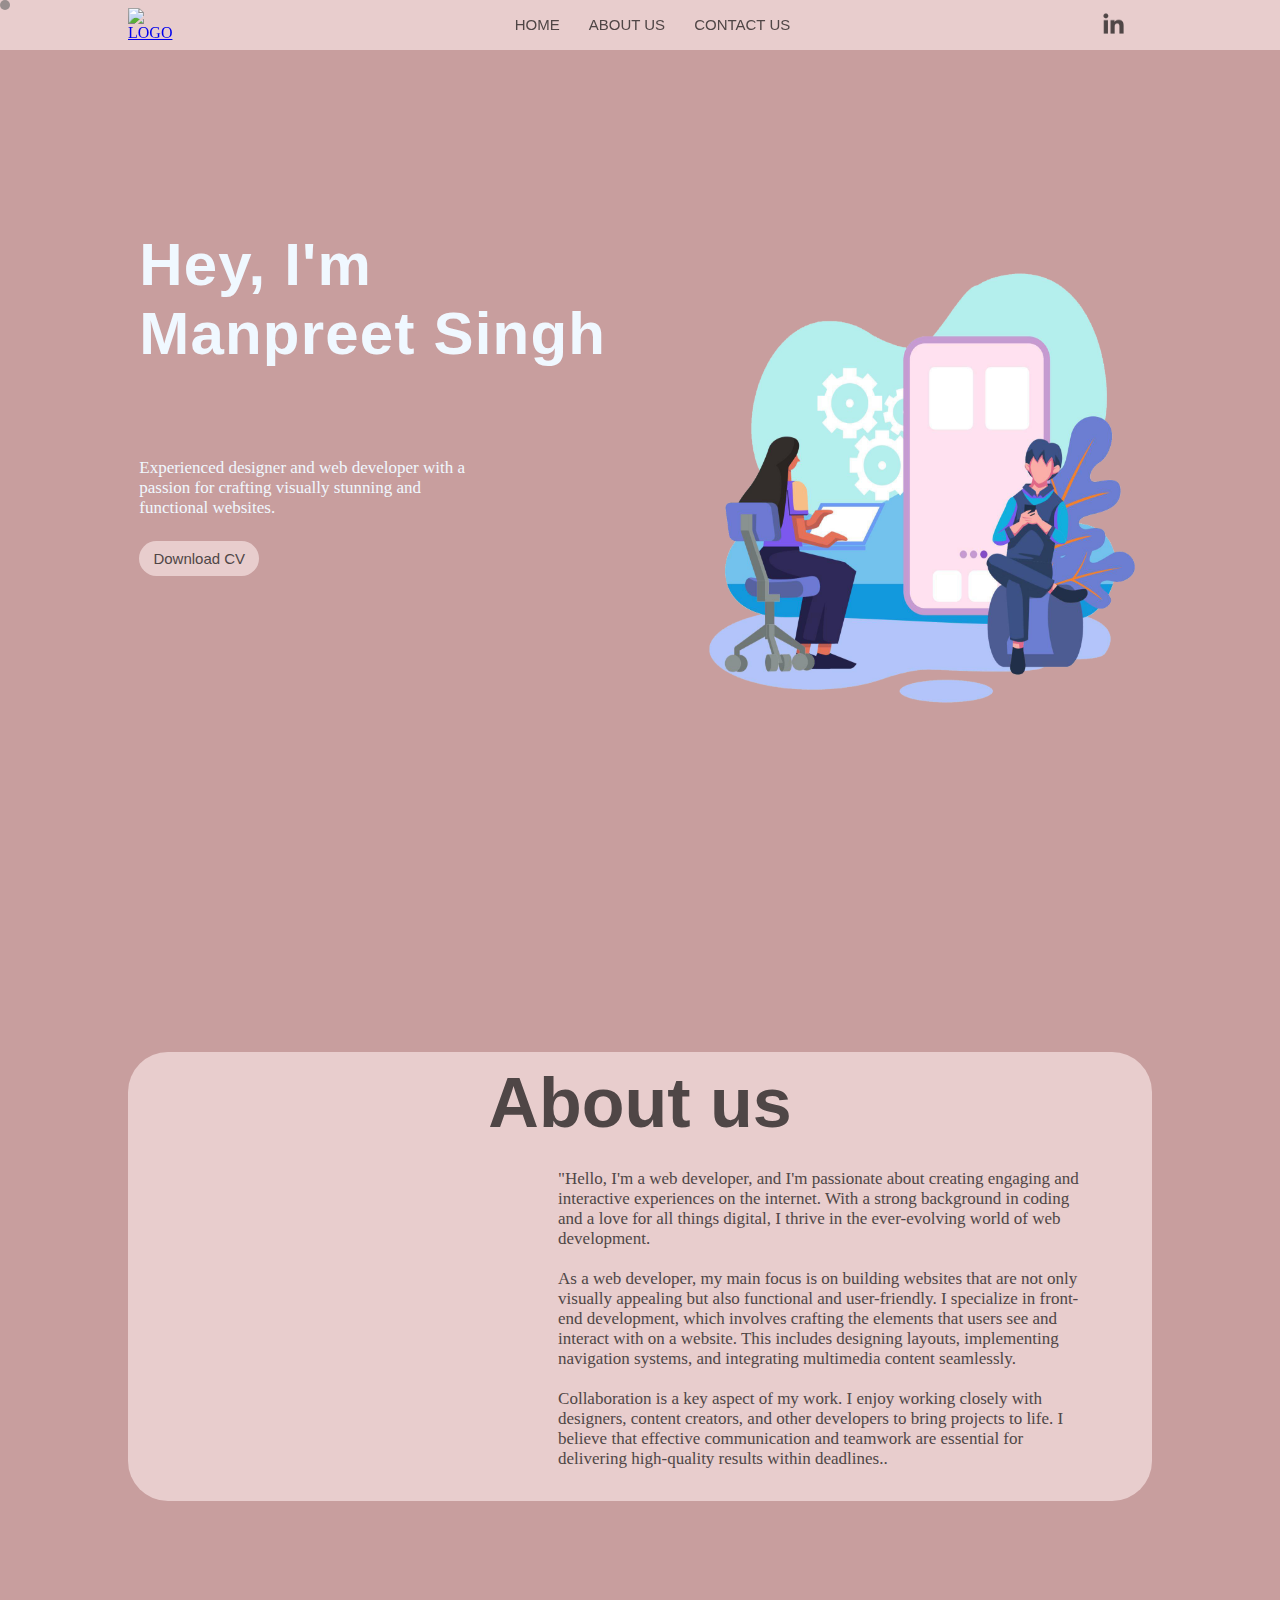
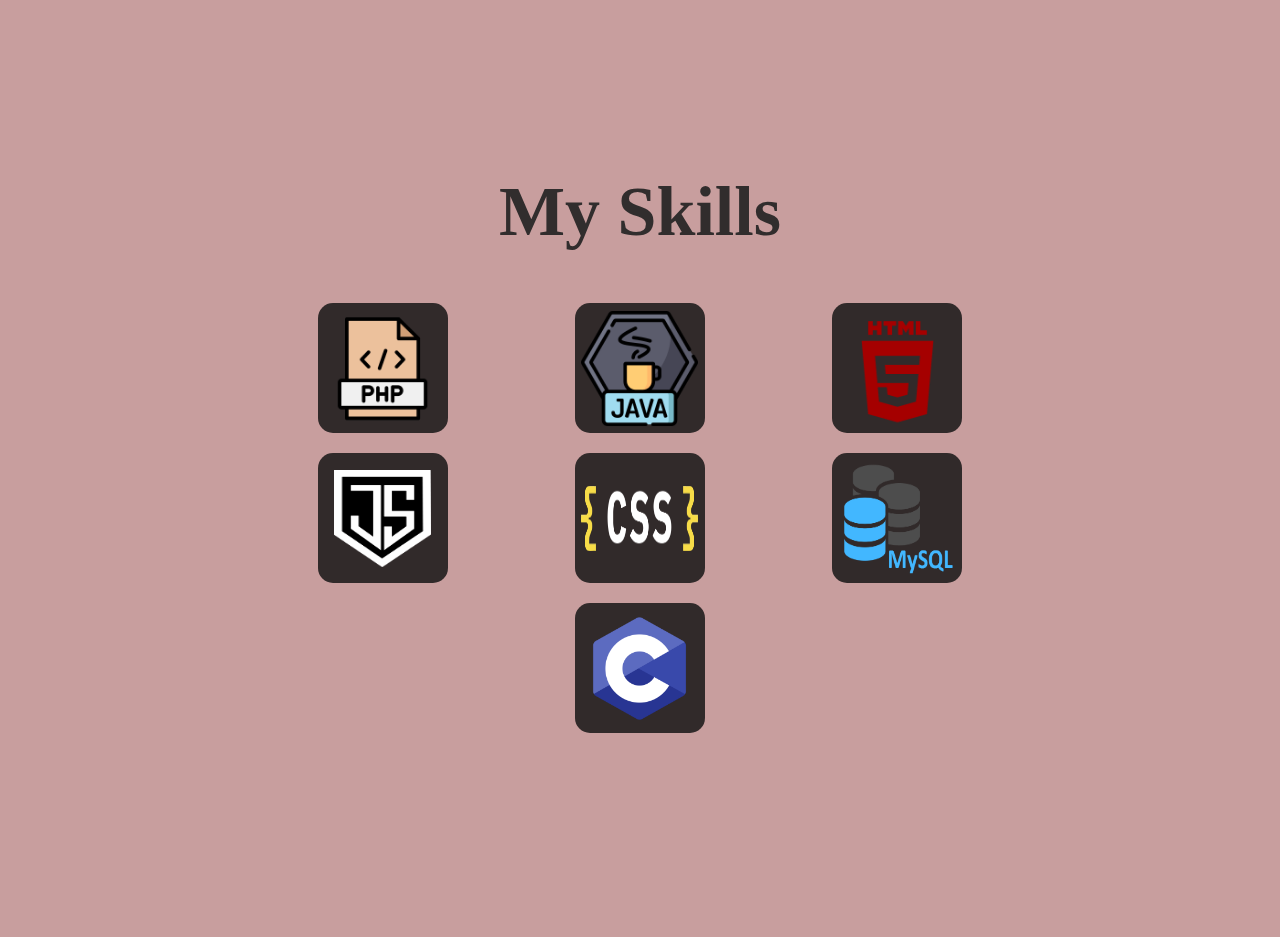
==== index.html @ 9fb5e221 "Add files via upload" ====
<!DOCTYPE html>
<html lang="en">
    <head>
        <meta charset="UTF-8">
        <meta name="viewport" content="width=device-width, initial-scale=1.0">
        <title>Document</title>
        <link rel="stylesheet" href="style.css">
    </head>
    <body id="a">

        <div id="main">
            <div id="corsur"></div>

            <div id="nav">
                <a href="index.html">
                    <img src alt="LOGO">
                </a>
                <div id="nav-iteam">
                    <a href="#page1">HOME</a>
                    <a href="#page2-container">ABOUT US</a>
                    <a href="contact.html">CONTACT US</a>
                </div>
                <div id="linkedin"> <a href="index.html">
                        <img src="nav-linkedin.png" alt="LOGO">
                    </a>
                </div>
            </div>
            <div id="page1">
                <div id="img-page1-600">
                    <img src="vector.png" alt srcset width="600px"
                        height="650px">
                </div>
                <div id="text-1">
                    <div id="effects"> <h1> Hey, I'm <br>Manpreet Singh</h1></div>
                    <p>Experienced designer and web developer with a passion
                        for crafting visually stunning and functional websites.</p>
                   <div id="btn"><button type="submit">Download CV</button></div> 
                </div>
                <div id="img-page1">
                    <img src="vector.png" alt srcset width="600px"
                        height="650px">
                </div>
            </div>
            <div id="page2-container">
                <div id="page2">
                    <h1>About us</h1>
                    <div id="adjust">
                        <div id="page2-img"></div>
                        <div id="page2-text">

                            <p>"Hello, I'm a web developer, and I'm passionate
                                about
                                creating engaging and interactive experiences on
                                the
                                internet. With a strong background in coding and
                                a
                                love for all things digital, I thrive in the
                                ever-evolving world of web development.
                                <br><br>

                                As a web developer, my main focus is on building
                                websites that are not only visually appealing
                                but
                                also functional and user-friendly. I specialize
                                in
                                front-end development, which involves crafting
                                the
                                elements that users see and interact with on a
                                website. This includes designing layouts,
                                implementing navigation systems, and integrating
                                multimedia content seamlessly.
                                <br><br>
                                Collaboration is a key aspect of my work. I
                                enjoy
                                working closely with designers, content
                                creators,
                                and other developers to bring projects to life.
                                I
                                believe that effective communication and
                                teamwork
                                are essential for delivering high-quality
                                results
                                within deadlines..</p>
                        </div>
                    </div>
                </div>
            </div>
            <div id="page3">
                <h1>My Skills</h1>
                <div id="page-3-container">
                    
                        <div class="box"><img src="php.png" alt="" srcset=""></div>
                        <div class="box "><img src="java.png" alt="" srcset=""></div>
                        <div class="box"><img src="html.png" alt="" srcset=""></div>
                        <div class="box adjustjs"><img src="js.png" alt="" srcset=""></div>
                   
                        <div class="box adjustcss" ><img src="css.png" alt="" srcset="" height="30px"></div>
                        <div class="box"><img src="mysql.png" alt="" srcset=""></div>
                        <div class="box"><img src="c++.png" alt="" srcset=""></div>
                       
                </div>
            </div>

        </div>

        <script src="script.js"></script>
    </body>
</html>
---- style.css ----
* {
    margin: 0px;
    padding: 0px;
}

body {
    background-color: #C89E9E;

}

#corsur {
    width: 10px;
    height: 10px;
    border-radius: 50%;
    position: fixed;
    background-image: url(black.jpg);
    background-size: cover;
    transition: all linear 0.3s;
    cursor: none;
}

#nav {
    position: sticky;
    top: 0px;
    padding: 0% 10%;
    width: 100wh;
    height: 50px;
    background-color: rgba(254, 237, 237, 0.6);
    display: grid;
    grid-template-columns: 5% 90% 5%;
    align-items: center;

}

#nav-iteam {
    text-align: center;

}

#nav-iteam a {
    font-family: Rubik, sans-serif;
    font-size: 15px;
    font-weight: 500;
    text-decoration: none;
    color: #4F4646;
    padding-left: 25px;


}

#linkedin img {
    width: 25px;

    height: 25px;
}


/* page 1*/
#page1 {
    height: 100vh;
    width: 100wh;
    background-color: #C89E9E;
    padding: 0% 10%;
    display: grid;
    grid-template-columns: 55% 45%;


}

#text-1 {

    width: 100%;
    height: 100%;
    font-size: 50px;
}

#img-page1 {

    width: 100%;
    height: 100%;
    display: grid;
    justify-content: center;
    align-items: center;

}

#img-page1-600
{
    width: 100%;
    height: 100%;
    display: grid;
    justify-content: center;
    align-items: center;
   display: none;
   
}
#img-page1-600 img{
    width: 100%;
    height: 100%;
}

#text-1 {
    padding-left: 2%;
    display: grid;
    grid-template-rows: 42% 10%;
}

#text-1 h1 {
    font-size: 60px;
    font-family: Rubik, sans-serif;
    display: grid;
    align-items: end;
    color: aliceblue;

    letter-spacing: 0.02em;

}

#effects {
    margin-top: 180px;
    width: 510px;
    height: 150px;
}

#text-1 p {
width: 60%;
    display: grid;
    align-items: end;
    line-height: 20px;
    font-size: 17px;
    font-weight: 400;
    color: aliceblue;
}

#text-1 button {
    margin-top: 20px;
    width: 120px;
    height: 35px;
    background-color: rgba(254, 237, 237, 0.6);
    border: 10px;
    border-radius: 50px;
    font-family: Rubik, sans-serif;
    font-size: 15px;
    font-weight: 500;
    text-decoration: none;
    color: #4F4646;
    margin-left: 0px;
}

#img-page1 img {
    padding-bottom: 25px;
    align-items: center;
}

#page2-container {
    width: 100wh;
    height: 80vh;
    padding-top: 8%;
}

#page2 {
    height: 60vh
    width: 100wh;
    margin: 0% 10%;

    background-color: rgba(254, 237, 237, 0.6);
    display: grid;
    grid-template-rows: 13% 87%;
    border: 2px;

    border-radius: 40px;
}

#page2 h1 {
    margin-top: 11PX;
    color: #4F4646;
    font-size: 70px;
    display: grid;
    justify-content: center;
    font-family: Rubik, sans-serif;
}

#adjust {
    margin-top: 30px;
    display: grid;
    grid-template-columns: 42% 58%;
}

#page2-text {
    margin-top: 28px;
    width: 90%;



}

#page2-text p {
    line-height: 20px;
    font-size: 17px;
    font-weight: 400;
    color: #4F4646;

}

#page3 {
    width: 100wh;
    height: 85vh;

    margin: 0% 10%;
    text-align: center;

}

#page3 h1 {
    color: #312d2d;
    font-size: 70px;
}

#page-3-container {
    padding-top: 4%;
    width: 80%;
    height: 50vh;
    margin: 0% 10%;

    display: flex;
    flex-direction: row;
    flex-wrap: wrap;
    justify-content: space-evenly;
}


.box {
    position: relative;
    margin: 10PX 40PX;
    width: 130px;
    height: 130px;
    background-color: rgba(30, 28, 28, 0.889);
    display: flex;
    align-items: center;
    justify-content: center;
    border-radius: 15px;

}
@media (min-width:600px)
{
.box:hover
{
    margin: 5PX 40PX;
    width: 140px;
    height: 140px;
   
}
}

.box img {
    width: 90%;
    height: 90%;
}
.adjustcss img{
    height: 50%;
}
.adjustjs img 
{
    width: 75% ;
    height: 75%;
}



/* CONTACT*/
#cont {
    height: 100vh;
    width: 100wh;
    margin: 0% 10%;

    display: flex;
    align-items: center;
    justify-content: center;


}


#contact-cantainer {
    background-color: rgba(254, 237, 237, 0.6);
    border-radius: 20PX;
    width: 900px;
    height: 400px;
    display: flex;
    flex-direction: row;
    box-shadow: 10px 10px 5px rgb(71, 50, 50);
}


#cantainer-left {
    width: 600px;
    height: 400PX;

    display: flex;
    flex-direction: column;


}

#forms {
    margin: auto;
    margin-top: 0px;
    margin-bottom: 10PX;
}

#text h2 {
    text-align: left;
    font-size: 33px;
    font-family: Rubik, sans-serif;
    margin-top: 35px;
    margin-left: 37px;
}

#forms form {
    margin-top: 60px;


}



.form-data {
    width: 245px;
    margin-right: 15px;
    margin-bottom: 20px;
    height: 25px;
    border: none;
    background-color: rgba(249, 224, 224, 0.1);
    border-bottom: 1px solid black;
    font-size: 15px;
    margin-bottom: 35px;

}

.message {
    width: 510px;
    margin-bottom: 20px;
    height: 25px;
    border: none;
    background-color: rgba(249, 224, 224, 0.1);
    border-bottom: 1px solid black;
}

button {
    width: 110px;
    height: 39px;
    border: 0PX;
    border-radius: 5px;
    background-color: #b78383;
    margin-left: 37PX;

}

button h3 {
    font-family: Rubik, sans-serif;
    font-weight: 500;

}

.buttons button {
    display: flex;
    flex-direction: row;
}

.buttons h3,
img {
    margin: auto;
}

.buttons img {
    margin-left: 2px;
}

.buttons img {
    width: 15px;
    height: 20px;
}


/*left*/





#cantainer-rigth {
    width: 300px;
    height: 400PX;
    background-color: #b78383;
    display: flex;
    flex-direction: column;
    border-top-right-radius: 20px;
    border-bottom-right-radius: 20px;

}

#heading {
    height: 115px;

}

#heading h1 {
    font-size: 23px;
    text-align: center;

    padding-top: 37px;

}

#b {
    width: 260;
    height: 106px;

    display: flex;
    flex-direction: column;
    align-items: center;

}

.cover {
    width: 50px;
    height: 50px;
    border-radius: 50%;
    background-color: rgba(248, 246, 246, 0.4);
    display: flex;
    align-items: center;
    justify-content: center;
    border: 2px solid white;
    margin-bottom: 8px;
}

#b img {
    width: 30PX;
    height: 30PX;
    align-content: center;

}

#c {

    height: 106px;
    display: flex;
    flex-direction: column;
    align-items: center;
}

#c img {
    width: 30PX;
    height: 30PX;
    align-content: center;

}

#d {
    height: 73px;

    display: flex;
    align-items: end;
}

#space {
    margin-left: 8px;
}

#d img {
    width: 25PX;
    height: 25PX;
    margin-left: 12px;
    margin-bottom: 12px;
}

@media (max-width:600px)
 {
    #nav {
        height: 60px;
    }

    #effects {
        margin-top: 180px;
        width: 0PX;
        height: 255px;
    }


#page1
{
    height: 85vh;
    display: flex;
    flex-direction: column;
    text-align: center;

    
}

#page1 button
{
width: 90%;

}
#text-1 p 
{
    width: 90%;
    text-align: center;
    
}
#img-page1
{
display: none;
}
#img-page1-600
{
   display: flex;
    height: 35%;
}
#img-page1 img
{
    height: 100%;
    width: 100%;
}
#effects
{
margin-top: 0px;
}

#text-1
{ height: 65%;
    display: grid;
    grid-template-rows: 50% 30% 25%;
    align-items: center;
    padding-left: 0px;
    
} 


#effects h1 {
    font-size: 1.4em;
    text-align: center;
}



/*page 2*/
#page2-container {
    width: 100wh;
    height: 81vh;
    padding-top: 8%;
}


#page2
{    height: 100%;
    grid-template-rows: 8% 87%;
    margin: 0% 8%;
}
#page2 h1 {
    margin-top: 11PX;
    color: #4F4646;
    font-size: 45px;
    display: grid;
    justify-content: center;
    font-family: Rubik, sans-serif;
}

#page2-img
{
display: none;
}

#page2-text
{
    margin: 18px;
    width: 305px;
}
#page2-text p 
{
    line-height: 20px;
    font-size: 15px;
    letter-spacing: 0.2px;
    
}
#adjust {
    margin-top: 10px;
}

/*page 3*/
#page3 
{
    height: 68vh;
}
#page3 h1 
{
    margin-top: 15px;
    font-size: 45px;
}
.box {
    margin: 8PX 10PX;
    width: 100px;
    height: 100px;
  
}
#corsur
{
    display: none;
}

}
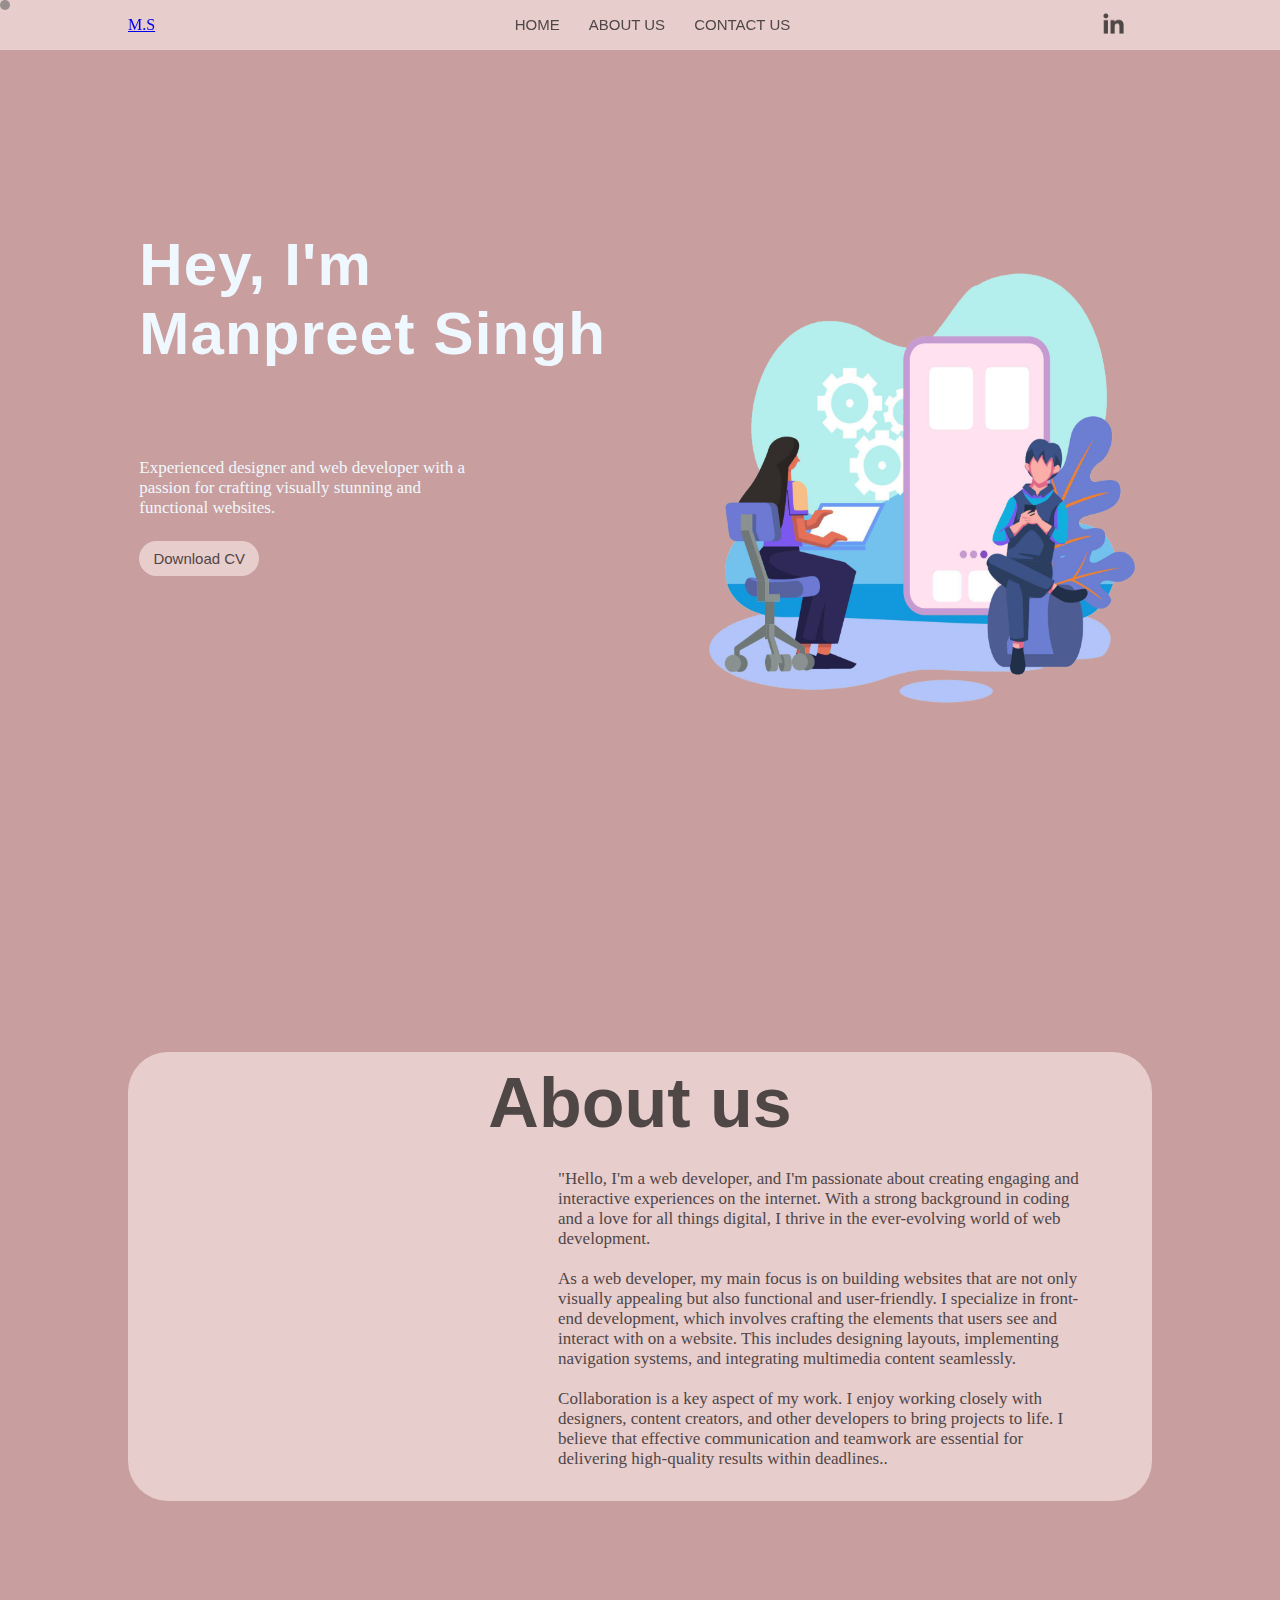
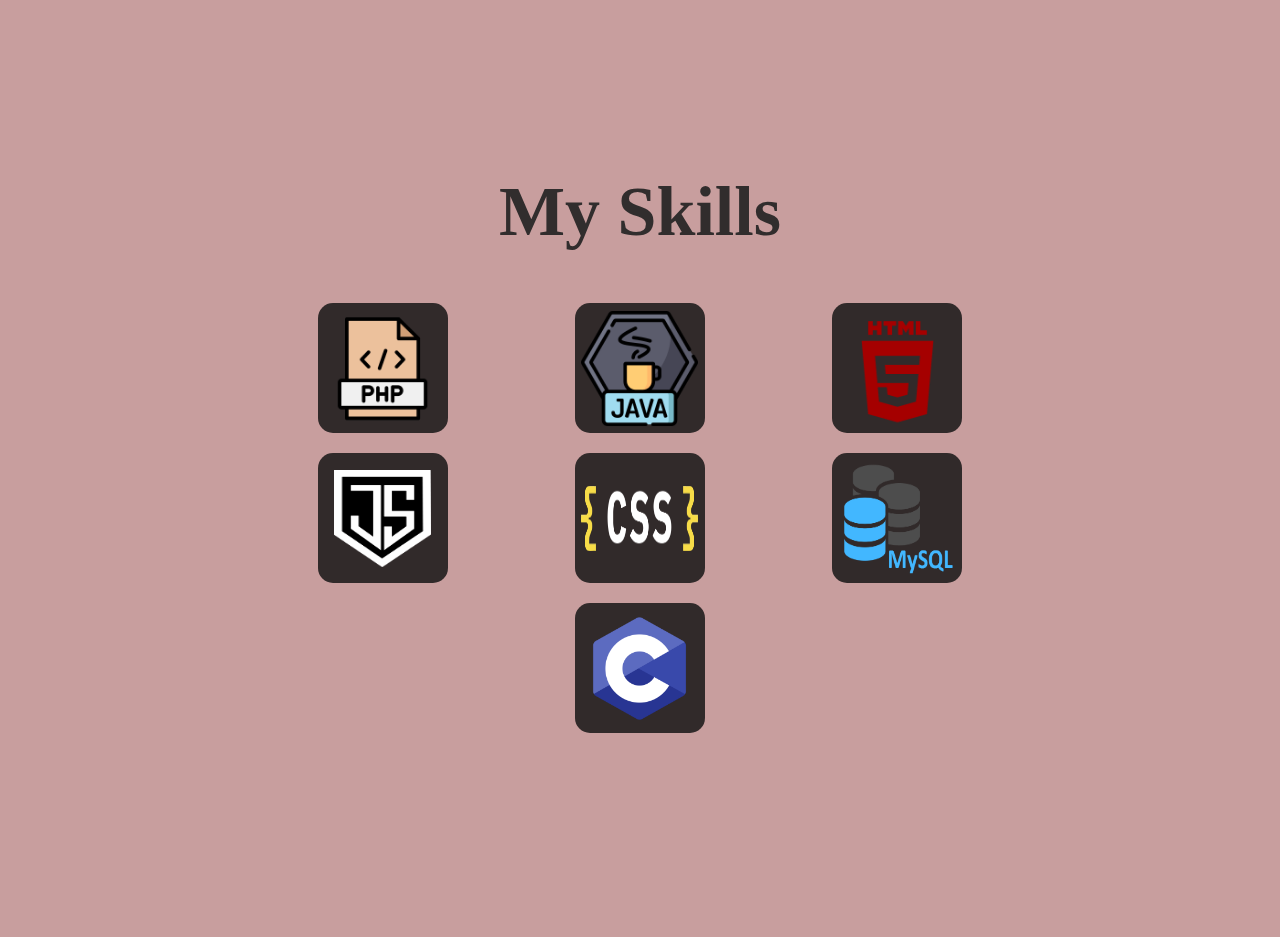
==== commit cb4ab364: "Update index.html" ====
--- a/index.html
+++ b/index.html
@@ -6,14 +6,14 @@
         <title>Document</title>
         <link rel="stylesheet" href="style.css">
     </head>
-    <body id="a">
+    <body >
 
         <div id="main">
             <div id="corsur"></div>
 
             <div id="nav">
                 <a href="index.html">
-                    <img src alt="LOGO">
+                    M.S
                 </a>
                 <div id="nav-iteam">
                     <a href="#page1">HOME</a>
@@ -104,5 +104,6 @@
         </div>
 
         <script src="script.js"></script>
+       
     </body>
 </html>
--- a/style.css
+++ b/style.css
@@ -84,17 +84,17 @@
 
 }
 
-#img-page1-600
-{
+#img-page1-600 {
     width: 100%;
     height: 100%;
     display: grid;
     justify-content: center;
     align-items: center;
-   display: none;
-   
-}
-#img-page1-600 img{
+    display: none;
+
+}
+
+#img-page1-600 img {
     width: 100%;
     height: 100%;
 }
@@ -123,7 +123,7 @@
 }
 
 #text-1 p {
-width: 60%;
+    width: 60%;
     display: grid;
     align-items: end;
     line-height: 20px;
@@ -159,8 +159,7 @@
 }
 
 #page2 {
-    height: 60vh
-    width: 100wh;
+    height: 60vh width: 100wh;
     margin: 0% 10%;
 
     background-color: rgba(254, 237, 237, 0.6);
@@ -241,27 +240,27 @@
     border-radius: 15px;
 
 }
-@media (min-width:600px)
-{
-.box:hover
-{
-    margin: 5PX 40PX;
-    width: 140px;
-    height: 140px;
-   
-}
+
+@media (min-width:600px) {
+    .box:hover {
+        margin: 5PX 40PX;
+        width: 140px;
+        height: 140px;
+
+    }
 }
 
 .box img {
     width: 90%;
     height: 90%;
 }
-.adjustcss img{
+
+.adjustcss img {
     height: 50%;
 }
-.adjustjs img 
-{
-    width: 75% ;
+
+.adjustjs img {
+    width: 75%;
     height: 75%;
 }
 
@@ -338,7 +337,7 @@
 }
 
 .message {
-    width: 510px;
+    width: 100%;
     margin-bottom: 20px;
     height: 25px;
     border: none;
@@ -474,8 +473,7 @@
     margin-bottom: 12px;
 }
 
-@media (max-width:600px)
- {
+@media (max-width:600px) {
     #nav {
         height: 60px;
     }
@@ -487,125 +485,159 @@
     }
 
 
-#page1
-{
-    height: 85vh;
-    display: flex;
-    flex-direction: column;
-    text-align: center;
-
-    
-}
-
-#page1 button
-{
-width: 90%;
-
-}
-#text-1 p 
-{
-    width: 90%;
-    text-align: center;
-    
-}
-#img-page1
-{
-display: none;
-}
-#img-page1-600
-{
-   display: flex;
-    height: 35%;
-}
-#img-page1 img
-{
-    height: 100%;
-    width: 100%;
-}
-#effects
-{
-margin-top: 0px;
-}
-
-#text-1
-{ height: 65%;
-    display: grid;
-    grid-template-rows: 50% 30% 25%;
-    align-items: center;
-    padding-left: 0px;
-    
-} 
-
-
-#effects h1 {
-    font-size: 1.4em;
-    text-align: center;
-}
-
-
-
-/*page 2*/
-#page2-container {
-    width: 100wh;
-    height: 81vh;
-    padding-top: 8%;
-}
-
-
-#page2
-{    height: 100%;
-    grid-template-rows: 8% 87%;
-    margin: 0% 8%;
-}
-#page2 h1 {
-    margin-top: 11PX;
-    color: #4F4646;
-    font-size: 45px;
-    display: grid;
-    justify-content: center;
-    font-family: Rubik, sans-serif;
-}
-
-#page2-img
-{
-display: none;
-}
-
-#page2-text
-{
-    margin: 18px;
-    width: 305px;
-}
-#page2-text p 
-{
-    line-height: 20px;
-    font-size: 15px;
-    letter-spacing: 0.2px;
-    
-}
-#adjust {
-    margin-top: 10px;
-}
-
-/*page 3*/
-#page3 
-{
-    height: 68vh;
-}
-#page3 h1 
-{
-    margin-top: 15px;
-    font-size: 45px;
-}
-.box {
-    margin: 8PX 10PX;
-    width: 100px;
-    height: 100px;
-  
-}
-#corsur
-{
-    display: none;
-}
-
-}+    #page1 {
+        height: 85vh;
+        display: flex;
+        flex-direction: column;
+        text-align: center;
+
+
+    }
+
+    #page1 button {
+        width: 90%;
+
+    }
+
+    #text-1 p {
+        width: 90%;
+        text-align: center;
+
+    }
+
+    #img-page1 {
+        display: none;
+    }
+
+    #img-page1-600 {
+        display: flex;
+        height: 35%;
+    }
+
+    #img-page1 img {
+        height: 100%;
+        width: 100%;
+    }
+
+    #effects {
+        margin-top: 0px;
+    }
+
+    #text-1 {
+        height: 65%;
+        display: grid;
+        grid-template-rows: 50% 30% 25%;
+        align-items: center;
+        padding-left: 0px;
+
+    }
+
+
+    #effects h1 {
+        font-size: 1.4em;
+        text-align: center;
+    }
+
+
+
+    /*page 2*/
+    #page2-container {
+        width: 100wh;
+        height: 81vh;
+        padding-top: 8%;
+    }
+
+
+    #page2 {
+        height: 100%;
+        grid-template-rows: 8% 87%;
+        margin: 0% 8%;
+    }
+
+    #page2 h1 {
+        margin-top: 11PX;
+        color: #4F4646;
+        font-size: 45px;
+        display: grid;
+        justify-content: center;
+        font-family: Rubik, sans-serif;
+    }
+
+    #page2-img {
+        display: none;
+    }
+
+    #page2-text {
+        margin: 18px;
+        width: 305px;
+    }
+
+    #page2-text p {
+        line-height: 20px;
+        font-size: 15px;
+        letter-spacing: 0.2px;
+
+    }
+
+    #adjust {
+        margin-top: 10px;
+    }
+
+    /*page 3*/
+    #page3 {
+        height: 68vh;
+    }
+
+    #page3 h1 {
+        margin-top: 15px;
+        font-size: 45px;
+    }
+
+    .box {
+        margin: 8PX 10PX;
+        width: 100px;
+        height: 100px;
+
+    }
+
+    #corsur {
+        display: none;
+    }
+
+    /*contact*/
+
+    #text h2 {
+        text-align: center;
+        font-size: 30px;
+        margin-left: 0px;
+    }
+
+    #cantainer-rigth {
+        display: none;
+    }
+
+    #cantainer-left {
+
+        width: 100%;
+        height: 80%;
+    }
+
+
+    #contact-cantainer {
+
+
+        height: 65%;
+
+    }
+
+    #forms {
+        width: 80%;
+    }
+
+    button {
+
+        margin-left: 31PX;
+
+    }
+
+}
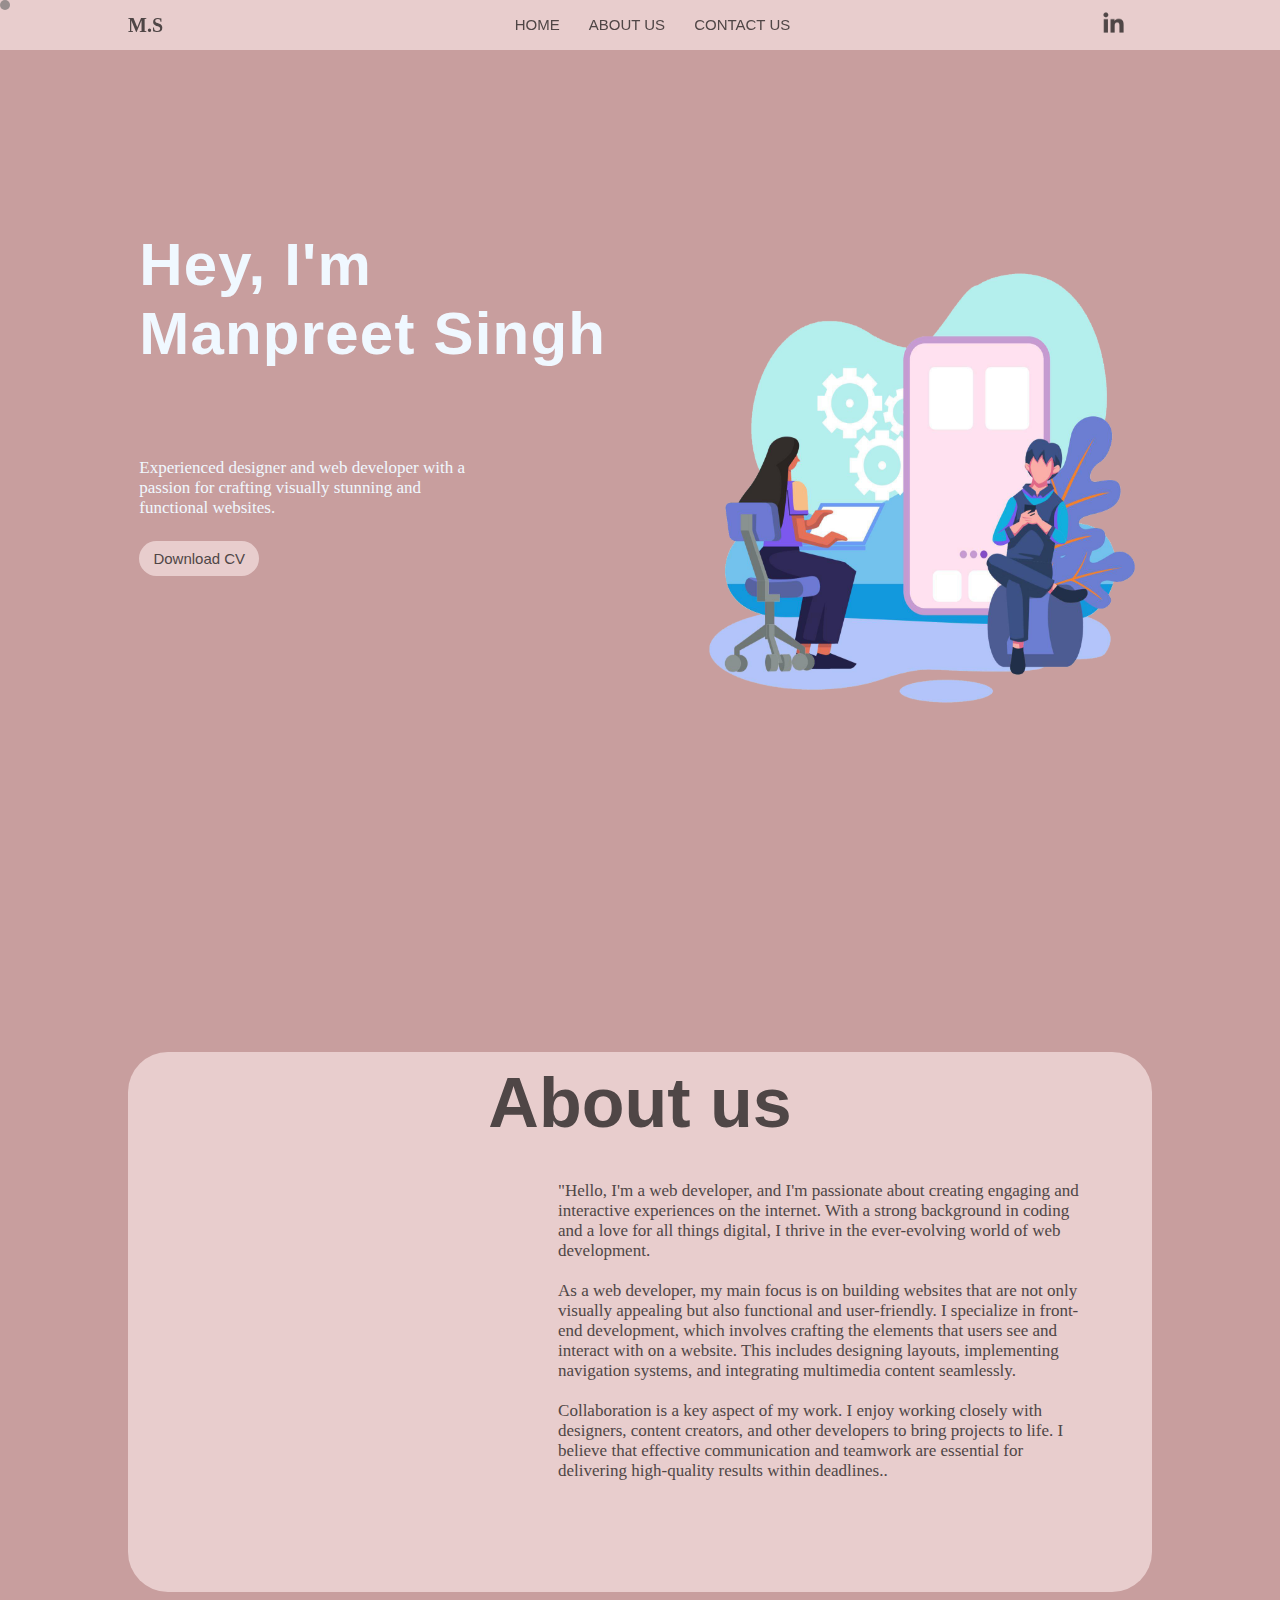
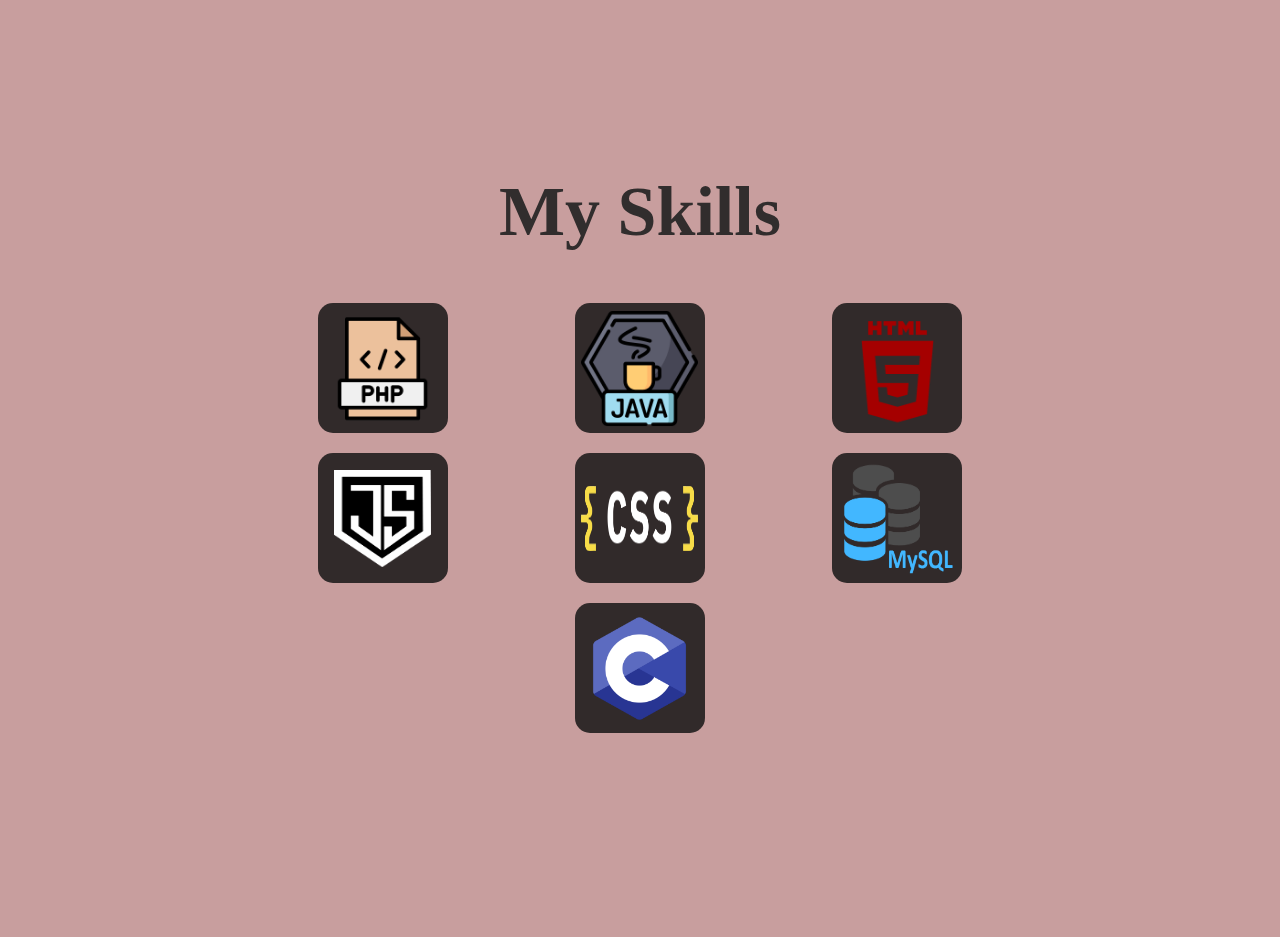
==== commit 2a2f7b59: "Update index.html" ====
--- a/index.html
+++ b/index.html
@@ -45,7 +45,7 @@
                 <div id="page2">
                     <h1>About us</h1>
                     <div id="adjust">
-                        <div id="page2-img"></div>
+                        <div id="page2-img"><img src="about.png" alt="" srcset=""></div>
                         <div id="page2-text">
 
                             <p>"Hello, I'm a web developer, and I'm passionate
--- a/style.css
+++ b/style.css
@@ -31,7 +31,12 @@
     align-items: center;
 
 }
-
+#nav a{
+    text-decoration: none;
+    font-size: 20px;
+    font-weight: 800;
+    color: #4F4646;
+}
 #nav-iteam {
     text-align: center;
 
@@ -159,7 +164,8 @@
 }
 
 #page2 {
-    height: 60vh width: 100wh;
+    height: 60vh ;
+    width: 100wh;
     margin: 0% 10%;
 
     background-color: rgba(254, 237, 237, 0.6);
@@ -476,6 +482,7 @@
 @media (max-width:600px) {
     #nav {
         height: 60px;
+        padding: 0% 7%;
     }
 
     #effects {
@@ -483,7 +490,14 @@
         width: 0PX;
         height: 255px;
     }
-
+    #nav-iteam a {
+        
+        font-size: 12px;
+        font-weight: 500;
+        
+    
+    
+    }
 
     #page1 {
         height: 85vh;
@@ -526,7 +540,7 @@
     #text-1 {
         height: 65%;
         display: grid;
-        grid-template-rows: 50% 30% 25%;
+        grid-template-rows: 50% 25% 15%;
         align-items: center;
         padding-left: 0px;
 
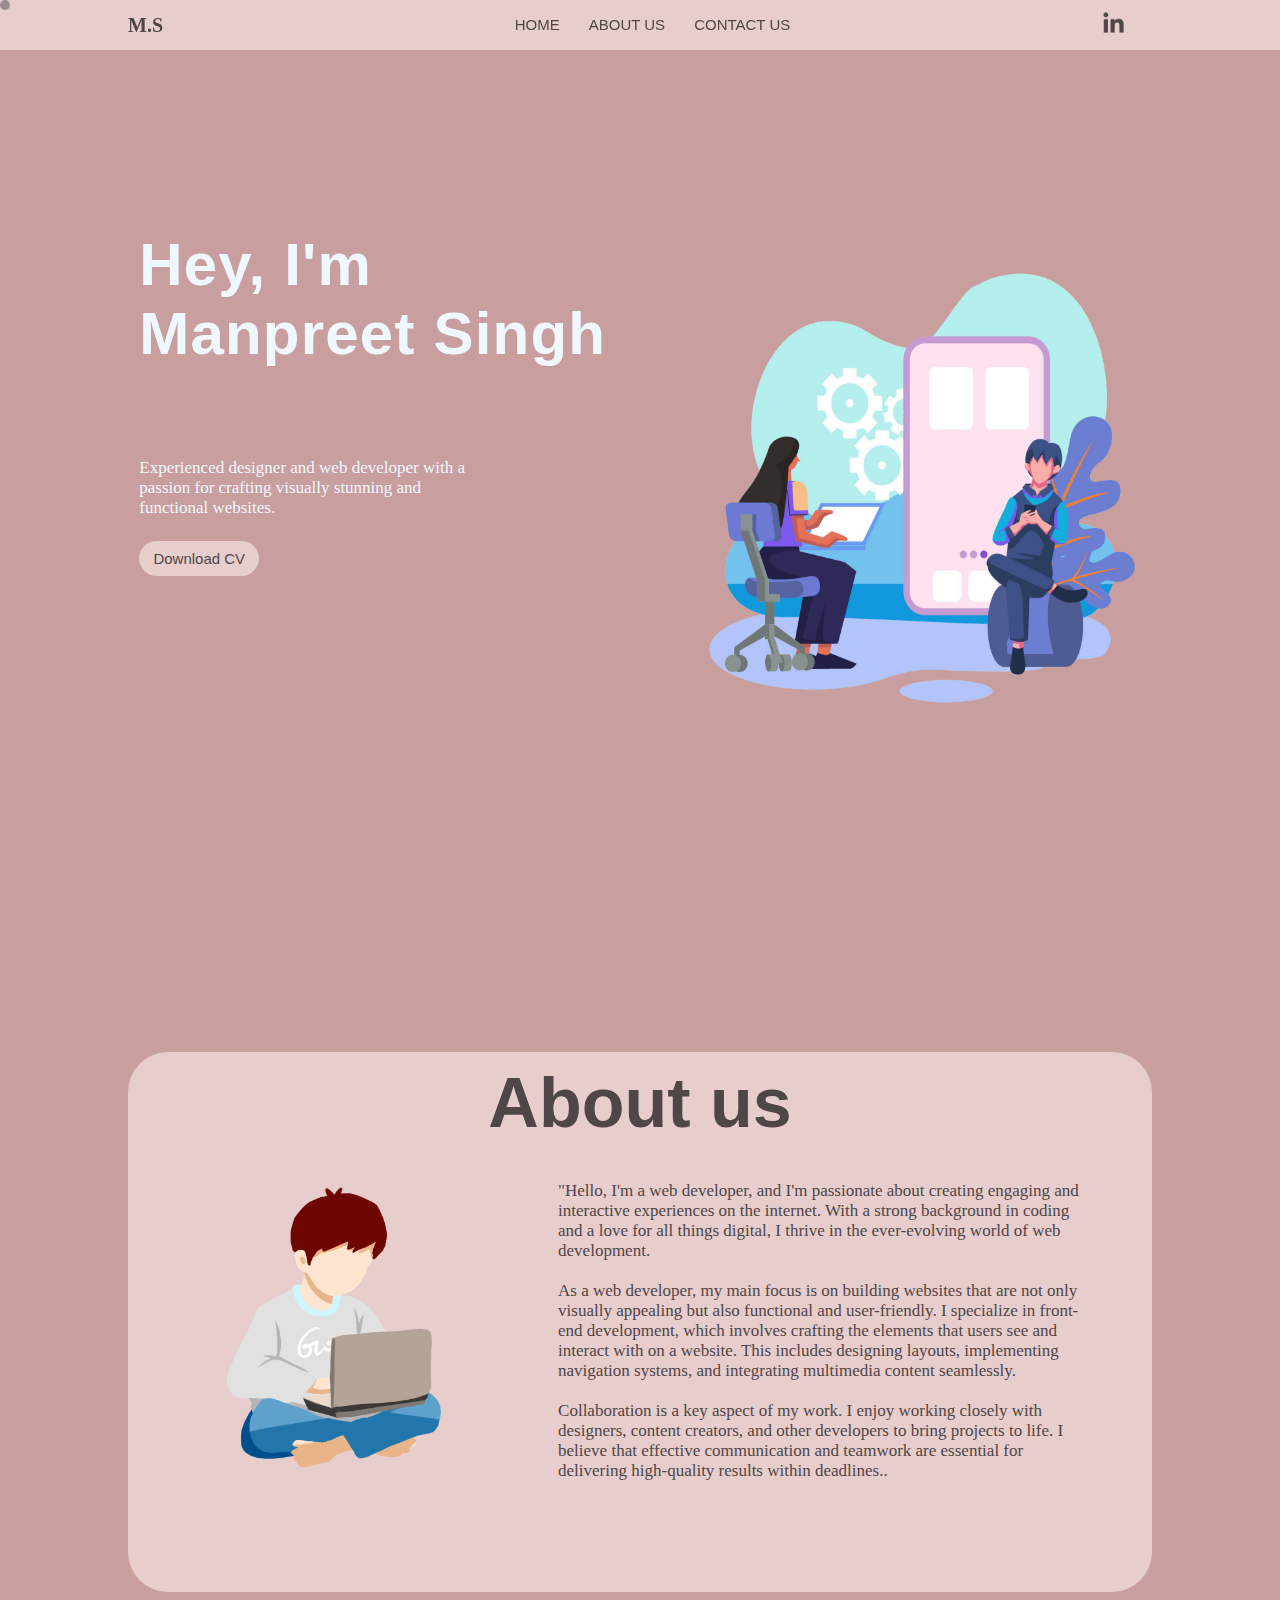
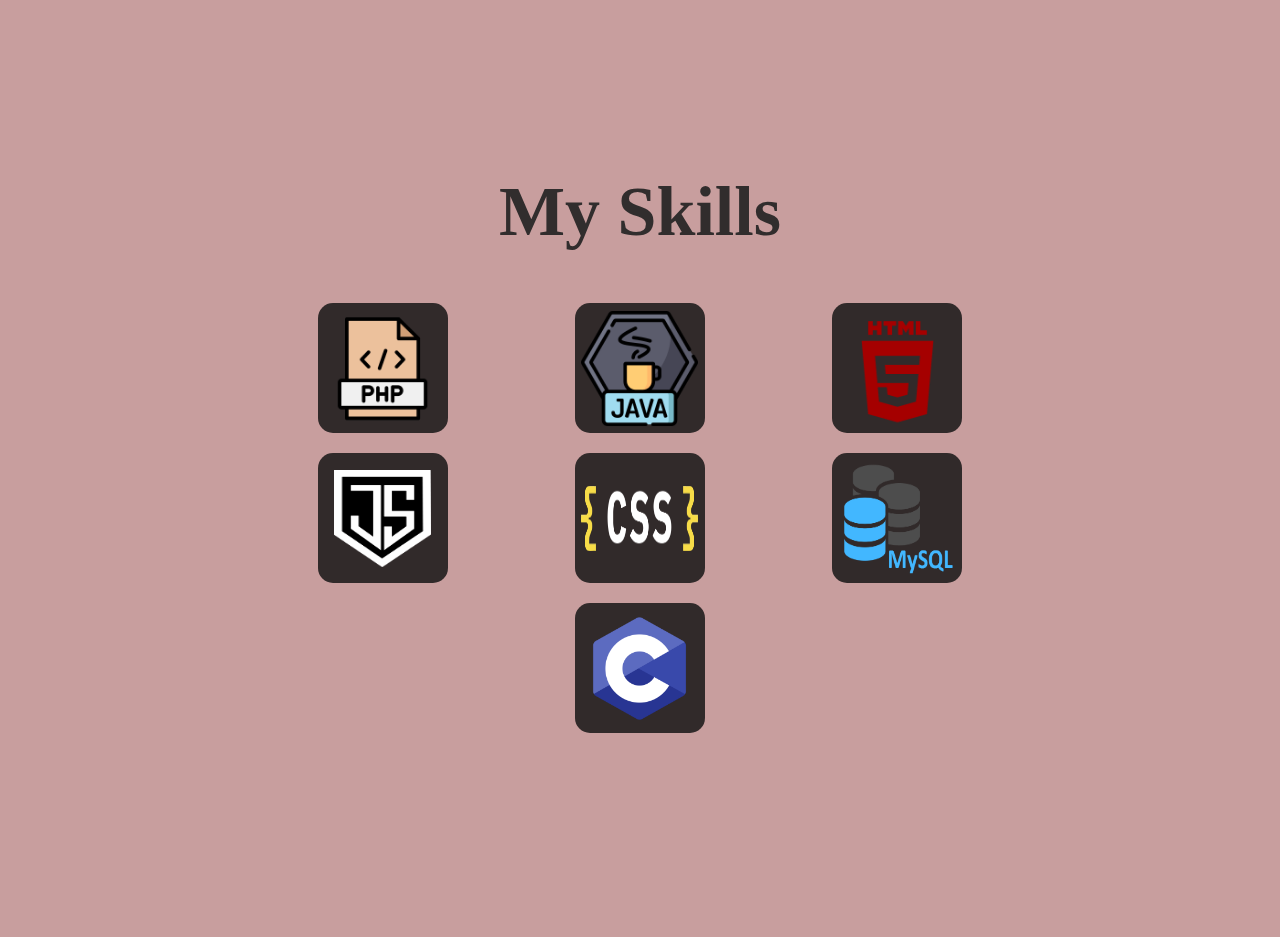
==== commit c7afb478: "Update index.html" ====
--- a/index.html
+++ b/index.html
@@ -3,6 +3,7 @@
     <head>
         <meta charset="UTF-8">
         <meta name="viewport" content="width=device-width, initial-scale=1.0">
+        <meta name="google-site-verification" content="nizJf7_BMBkc_4eooyKE4L0tORS9BIzaSqBp7wPv_aw" />
         <title>Document</title>
         <link rel="stylesheet" href="style.css">
     </head>
--- a/style.css
+++ b/style.css
@@ -191,6 +191,13 @@
     grid-template-columns: 42% 58%;
 }
 
+
+#page2-img img{
+    width: 75%;
+    height: 70%;
+   padding-top: 4%;
+    padding-left: 10%;
+}
 #page2-text {
     margin-top: 28px;
     width: 90%;
